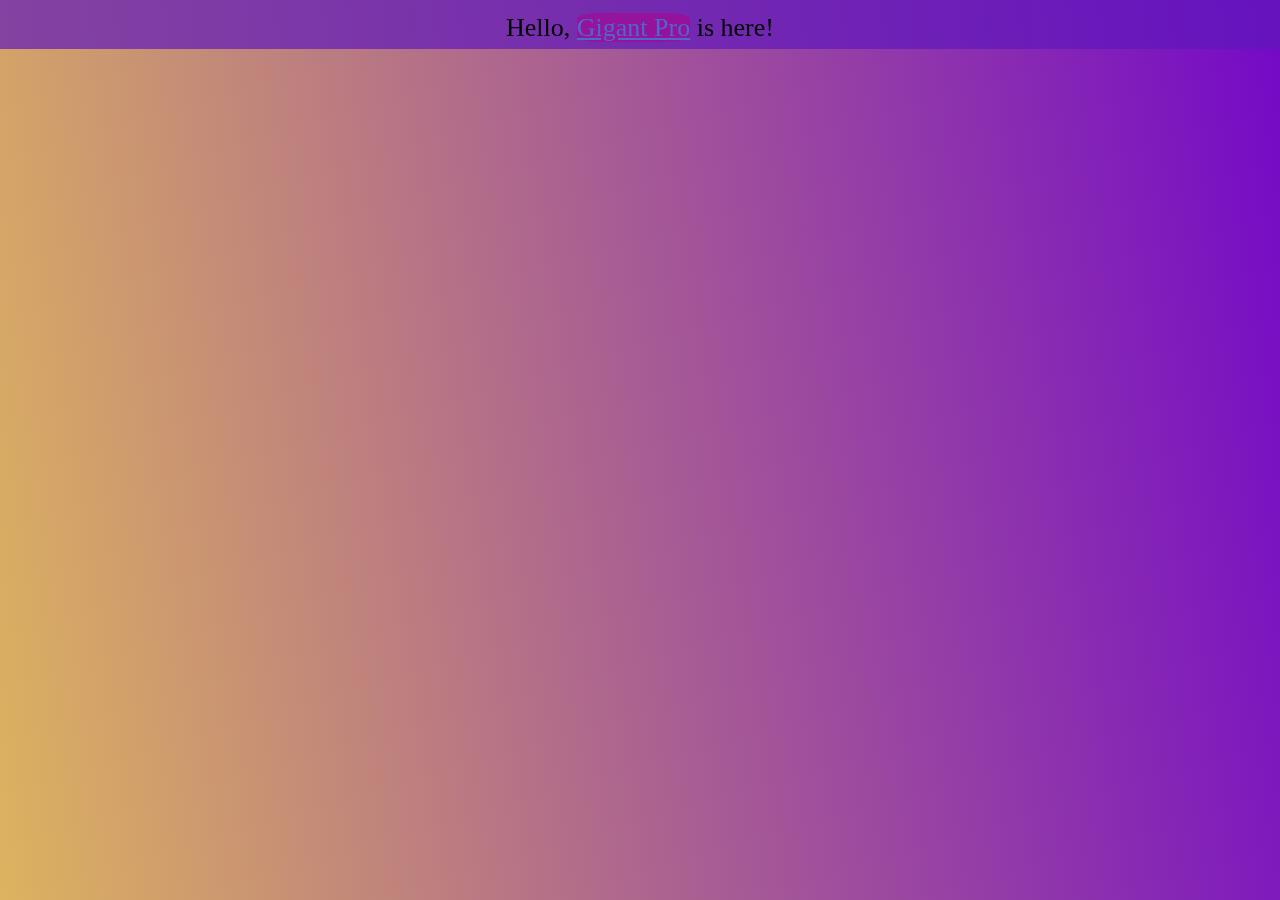
==== index.html @ 88acfa62 "Summary changes" ====
<!DOCTYPE html>
<html lang="en">
<head>
    <meta charset="UTF-8">
    <meta http-equiv="X-UA-Compatible" content="IE=edge">
    <meta name="viewport" content="width=device-width, initial-scale=1.0">
    <title>GigantPro</title>
    <link rel="icon" href="https://avatars.githubusercontent.com/u/92632623?v=4">
    <link rel="stylesheet" href="./styles/main.css">
</head>
<body>
    <div class="welcome" align="center">
        Hello, <a href="https://github.com/GigantPro"> Gigant Pro</a> is here!
    </div>
</body>
</html>
---- styles/main.css ----
* {
    margin: 0;
    padding: 0;
} 

body {
    background-image: linear-gradient(81deg, #ddb35f, #7409c7);
    height: 100vh;
    background-size: cover;
}

.welcome {
    background-color: rgba(94, 23, 187, 0.685);
    height: 4%;
    width: 100%;
    font-size: 26px;
    padding-top: 1%;
    position: fixed;
}

a {
    background-color: hsla(305, 86%, 34%, 0.747);
    color: rgb(78, 102, 206);
    border-radius: 20%;
}
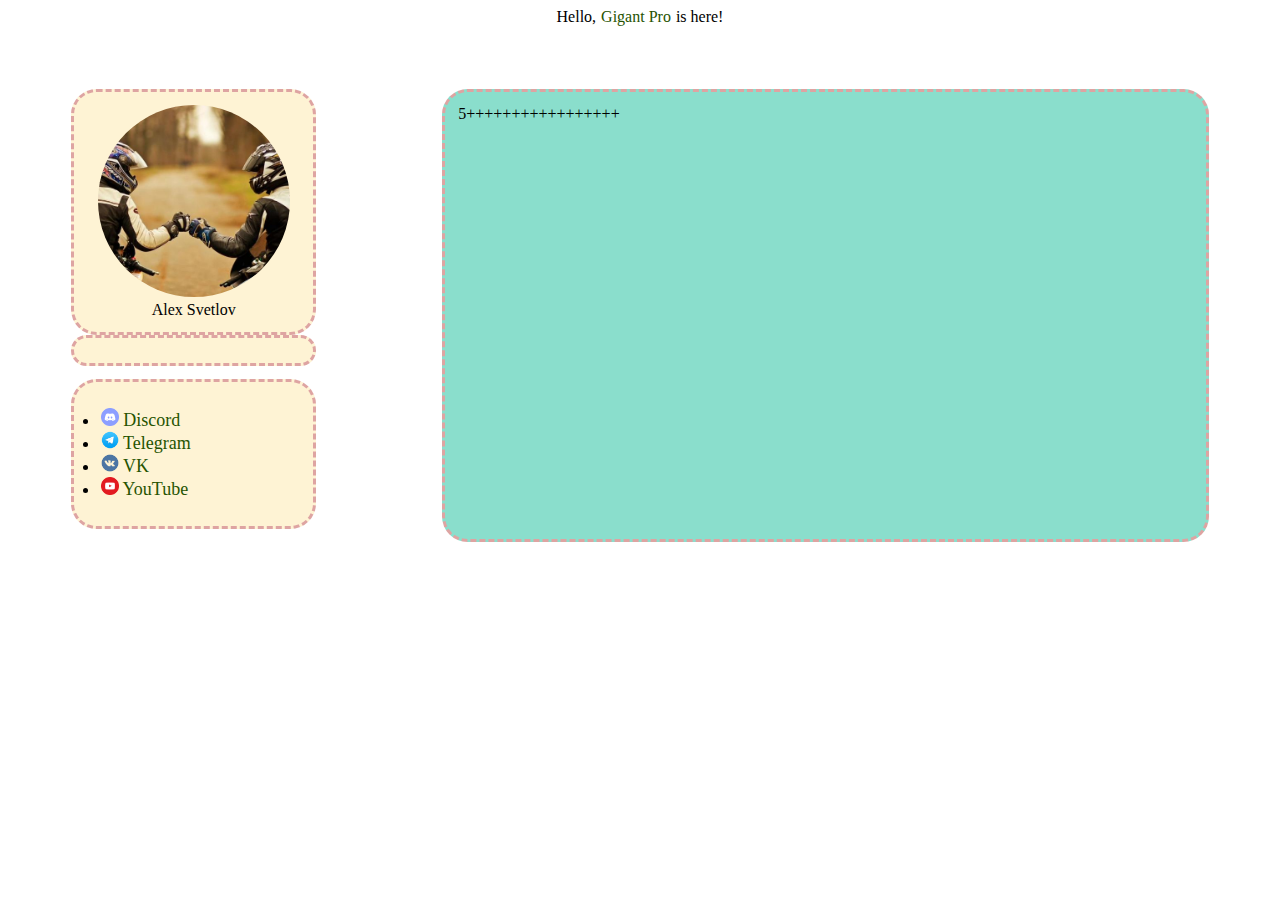
==== commit 531a0bfd: "Add contacts and change <a> style" ====
--- a/index.html
+++ b/index.html
@@ -5,12 +5,38 @@
     <meta http-equiv="X-UA-Compatible" content="IE=edge">
     <meta name="viewport" content="width=device-width, initial-scale=1.0">
     <title>GigantPro</title>
-    <link rel="icon" href="https://avatars.githubusercontent.com/u/92632623?v=4">
+    <link rel="icon" href="./resourses/ico.jpg">
     <link rel="stylesheet" href="./styles/main.css">
+    <link rel="stylesheet" href="./styles/body.css">
+    <link rel="stylesheet" href="./styles/a.css">
+    <link rel="stylesheet" href="./styles/welcome.css">
 </head>
 <body>
     <div class="welcome" align="center">
         Hello, <a href="https://github.com/GigantPro"> Gigant Pro</a> is here!
     </div>
-</body>
+
+    <div class="centralldiv">
+        <div class="search">
+            <div class="m-ico" align="center">
+                <img src="./resourses/ico.jpg" alt="Image" class="mine-ico">
+                Alex Svetlov
+            </div>
+            <div class="dirs">
+                
+            </div>
+            <ul class="contacts">
+                <li class="contacts-in"><a href="https://discordapp.com/users/561181047317069827" class="contacts-a"><img src="./resourses/discord.png" class="contacts-img"> Discord</a></li>
+                <li class="contacts-in"><a href="https://t.me/gigantpro2000" class="contacts-a"><img src="./resourses/telegram.png" class="contacts-img"> Telegram</a></li> 
+                <li class="contacts-in"><a href="https://vk.com/gigantpro2000" class="contacts-a"><img src="./resourses/vk.png" class="contacts-img"> VK</a></li>
+                <li class="contacts-in"><a href="https://www.youtube.com/channel/UCehHN9RIi3RLFhuHCdj2x5A" class="contacts-a"><img src="./resourses/youtube.png" class="contacts-img"> YouTube</a></li>
+            </ul>
+        </div>
+        <div class="maininfo">
+            5+++++++++++++++++
+        </div>
+    </div>
+
+    <script src="./scripts/temp.js"></script>
+</body> 
 </html>--- a/styles/main.css
+++ b/styles/main.css
@@ -1,25 +1,73 @@
-* {
-    margin: 0;
-    padding: 0;
-} 
+.centralldiv {
+    display: flex;
+    flex-direction: row;
+    float: left;
+    width: 100%;
+ }
 
-body {
-    background-image: linear-gradient(81deg, #ddb35f, #7409c7);
-    height: 100vh;
-    background-size: cover;
-}
+ .maininfo {
+    background-color: #8ADECC;
+    width: 60vw;
+    margin: 5%;
 
-.welcome {
-    background-color: rgba(94, 23, 187, 0.685);
-    height: 4%;
-    width: 100%;
-    font-size: 26px;
-    padding-top: 1%;
-    position: fixed;
-}
+    border: dashed #DEA4A2;
+    border-radius: 2vw;
 
-a {
-    background-color: hsla(305, 86%, 34%, 0.747);
-    color: rgb(78, 102, 206);
-    border-radius: 20%;
-}+    padding: 1vw;
+ }
+
+ .search {
+    width: 20vw;
+
+    margin: 5%;
+
+    display: flex;
+    flex-direction: column;
+ }
+
+ .m-ico {
+    background-color: #FEF3D4;
+
+    padding: 1vw;
+
+    border: dashed #DEA4A2;
+    border-radius: 2vw;
+ }
+ 
+ .dirs {
+    background-color: #FEF3D4;
+
+    padding: 1vw;
+
+    border: dashed #DEA4A2;
+    border-radius: 2vw;
+ }
+
+ .contacts {
+    font-size: small;
+
+    background-color: #FEF3D4;
+
+    padding: 2vw;
+
+    border: dashed #DEA4A2;
+    border-radius: 2vw;
+ }
+
+ .contacts-a {
+    font-size: 2vh;
+ }
+
+ .contacts-in {
+    font-size: 2vh;
+ }
+
+ .contacts-img {
+    height: 2vh;
+ }
+
+ .mine-ico {
+    width: 15vw;
+
+    border-radius: 50%;
+ }
--- a/styles/a.css
+++ b/styles/a.css
@@ -0,0 +1,28 @@
+a {
+    outline: none;
+    text-decoration: none;
+    padding: 2px 1px 0;
+  }
+  
+  a:link {
+    color: #265301;
+  }
+  
+  a:visited {
+    color: #437A16;
+  }
+  
+  a:focus {
+    border-bottom: 1px solid;
+    background: #BAE498;
+  }
+  
+  a:hover {
+    border-bottom: 1px solid;
+    background: #CDFEAA;
+  }
+  
+  a:active {
+    background: #265301;
+    color: #CDFEAA;
+  }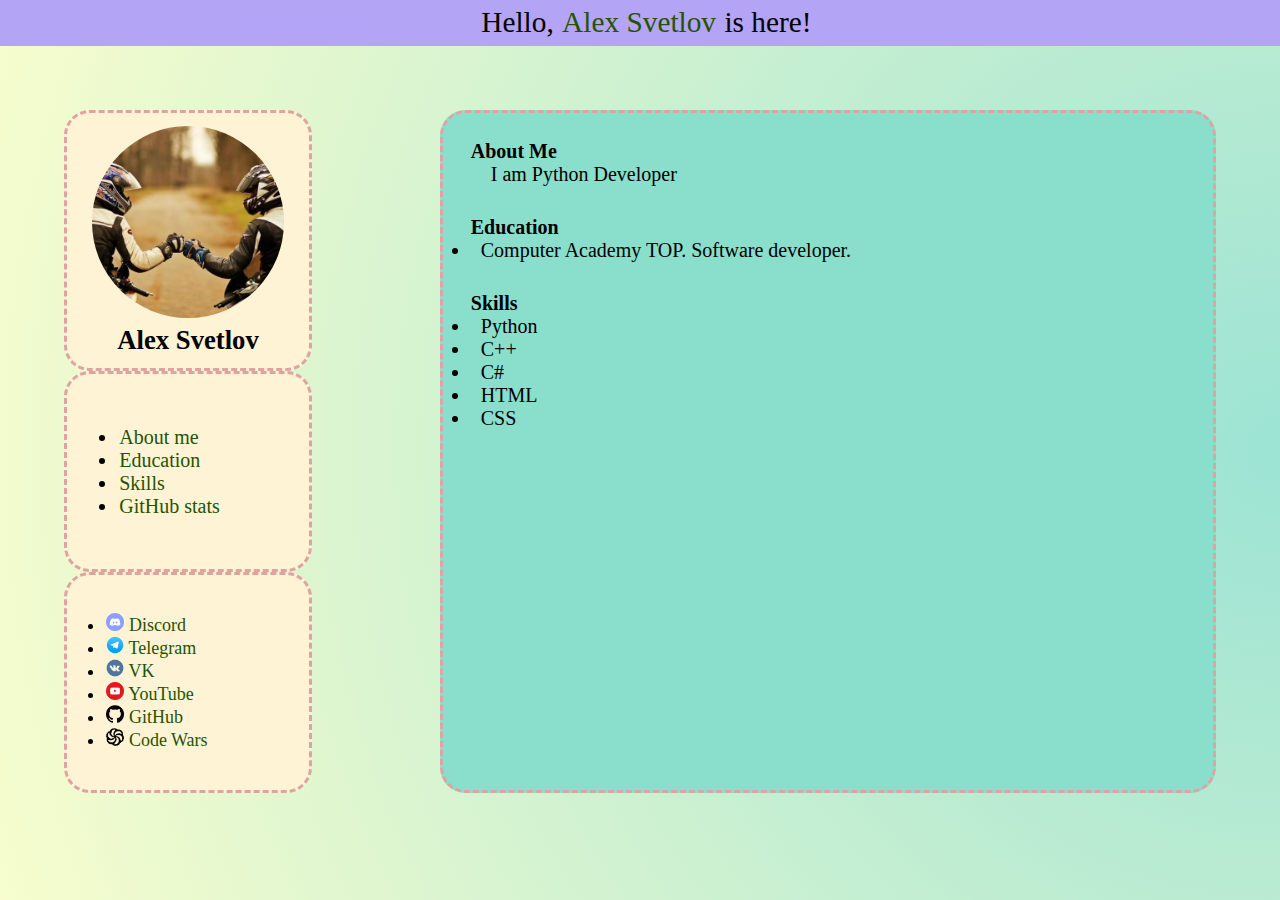
==== commit 1cdf6a37: "Add more information" ====
--- a/index.html
+++ b/index.html
@@ -4,7 +4,7 @@
     <meta charset="UTF-8">
     <meta http-equiv="X-UA-Compatible" content="IE=edge">
     <meta name="viewport" content="width=device-width, initial-scale=1.0">
-    <title>GigantPro</title>
+    <title>Alex Svetlov</title>
     <link rel="icon" href="./resourses/ico.jpg">
     <link rel="stylesheet" href="./styles/main.css">
     <link rel="stylesheet" href="./styles/body.css">
@@ -13,7 +13,7 @@
 </head>
 <body>
     <div class="welcome" align="center">
-        Hello, <a href="https://github.com/GigantPro"> Gigant Pro</a> is here!
+        Hello, <a href="https://github.com/GigantPro"> Alex Svetlov</a> is here!
     </div>
 
     <div class="centralldiv">
@@ -23,17 +23,61 @@
                 Alex Svetlov
             </div>
             <div class="dirs">
-                
+                <ul class="dirs-list">
+                    <li class="dirs-in"><a href="#aboutme-i" class="dirs-a">About me</a></li>
+                    <li class="dirs-in"><a href="#education-i" class="dirs-a">Education</a></li>
+                    <li class="dirs-in"><a href="#skills-i" class="dirs-a">Skills</a></li>
+                    <li class="dirs-in"><a href="https://github.com/GigantPro" class="dirs-a">GitHub stats</a></li>
+                </ul>
             </div>
             <ul class="contacts">
                 <li class="contacts-in"><a href="https://discordapp.com/users/561181047317069827" class="contacts-a"><img src="./resourses/discord.png" class="contacts-img"> Discord</a></li>
                 <li class="contacts-in"><a href="https://t.me/gigantpro2000" class="contacts-a"><img src="./resourses/telegram.png" class="contacts-img"> Telegram</a></li> 
                 <li class="contacts-in"><a href="https://vk.com/gigantpro2000" class="contacts-a"><img src="./resourses/vk.png" class="contacts-img"> VK</a></li>
                 <li class="contacts-in"><a href="https://www.youtube.com/channel/UCehHN9RIi3RLFhuHCdj2x5A" class="contacts-a"><img src="./resourses/youtube.png" class="contacts-img"> YouTube</a></li>
+                <li class="contacts-in"><a href="https://github.com/GigantPro" class="contacts-a"><img src="./resourses/github.png" class="contacts-img"> GitHub</a></li>
+                <li class="contacts-in"><a href="https://www.codewars.com/users/GigantPro2000" class="contacts-a"><img src="./resourses/codewars.png" class="contacts-img"> Code Wars</a></li>
             </ul>
         </div>
         <div class="maininfo">
-            5+++++++++++++++++
+            <div class="aboutme" id="aboutme-i">
+                <h1>About Me</h1>
+                &emsp;I am Python Developer
+            </div>
+            <div class="education" id="education-i">
+                <h1>Education</h1>
+                <ul class="educ-list">
+                    <li>&ensp;Computer Academy TOP. Software developer.</li>
+                </ul>
+            </div>
+            <div class="skills" id="skills-i">
+                <h1>Skills</h1>
+                <ul>
+                    <li>&ensp;Python</li>
+                    <li>&ensp;C++</li>
+                    <li>&ensp;C#</li>
+                    <li>&ensp;HTML</li>
+                    <li>&ensp;CSS</li>
+                </ul>
+            </div>
+
+            <!-- <div class="github-stats" id="github-stats-i">
+                <h1>Some GitHub stats</h1>
+                <div class="img-stats">
+                    <div class="stats-codewars">
+                        <img src="https://github-readme-stats.vercel.app/api?username=GigantPro&theme=blue-green" alt="Stats">
+                        <img src="https://www.codewars.com/users/GigantPro2000/badges/large" alt="Stats">
+                    </div>
+                    <img src="https://github-readme-stats.vercel.app/api/top-langs/?username=GigantPro&theme=blue-green" alt="Stats">
+                </div>
+            </div> -->
+
+            <!-- <div class="full"></div>
+            <style>
+                .full {
+                    height: 200vh;
+                }
+            </style> -->
         </div>
     </div>
 
--- a/styles/main.css
+++ b/styles/main.css
@@ -3,6 +3,8 @@
     flex-direction: row;
     float: left;
     width: 100%;
+
+    /* padding: 5v; */
  }
 
  .maininfo {
@@ -32,6 +34,9 @@
 
     border: dashed #DEA4A2;
     border-radius: 2vw;
+
+    font-size: 20pt;
+    font-weight: 700;
  }
  
  .dirs {
@@ -48,7 +53,7 @@
 
     background-color: #FEF3D4;
 
-    padding: 2vw;
+    padding: 3vw;
 
     border: dashed #DEA4A2;
     border-radius: 2vw;
@@ -71,3 +76,30 @@
 
     border-radius: 50%;
  }
+
+ .maininfo > *,
+ .maininfo > *:after,
+ .maininfo > *:before{
+    padding: 2%;
+ }
+
+ .dirs > *,
+ .dirs > *:after,
+ .dirs > *:before{
+    padding: 3vw;
+ }
+
+ .dirs-in > a {
+    font-size: 15pt;
+ }
+
+ /* .img-stats {
+    display: flex;
+    flex-direction: row;
+ } */
+
+ /* .img-stats > *,
+ .img-stats > *:after,
+ .img-stats > *:before{
+    padding-right: 10px;
+ } */--- a/styles/body.css
+++ b/styles/body.css
@@ -0,0 +1,26 @@
+* {
+    margin: 0;
+    padding: 0;
+
+    font-family: 'Times New Roman', Times, serif;
+    font-size: 15pt;
+} 
+
+@keyframes backgroung_gradient {
+    0% {
+        background-position: 0% 50%;
+    }
+    50% {
+        background-position: 100% 50%;
+    }
+    100% {
+        background-position: 0% 50%;
+    }
+}
+
+body {
+    background: radial-gradient(circle, #8adeccd7 0%, #edfa987a 100%);
+    height: 100vh;
+    background-size: 200% 100%;
+    animation: backgroung_gradient 10s ease infinite;
+} --- a/styles/a.css
+++ b/styles/a.css
@@ -2,6 +2,8 @@
     outline: none;
     text-decoration: none;
     padding: 2px 1px 0;
+
+    font-size: 22pt;
   }
   
   a:link {
--- a/styles/welcome.css
+++ b/styles/welcome.css
@@ -0,0 +1,9 @@
+.welcome {
+    background-color: #B3A4F5;
+    /* height: 4%; */
+    width: 100%;
+    font-size: 26px;
+    padding: 0.5%;
+
+    font-size: 22pt;
+}